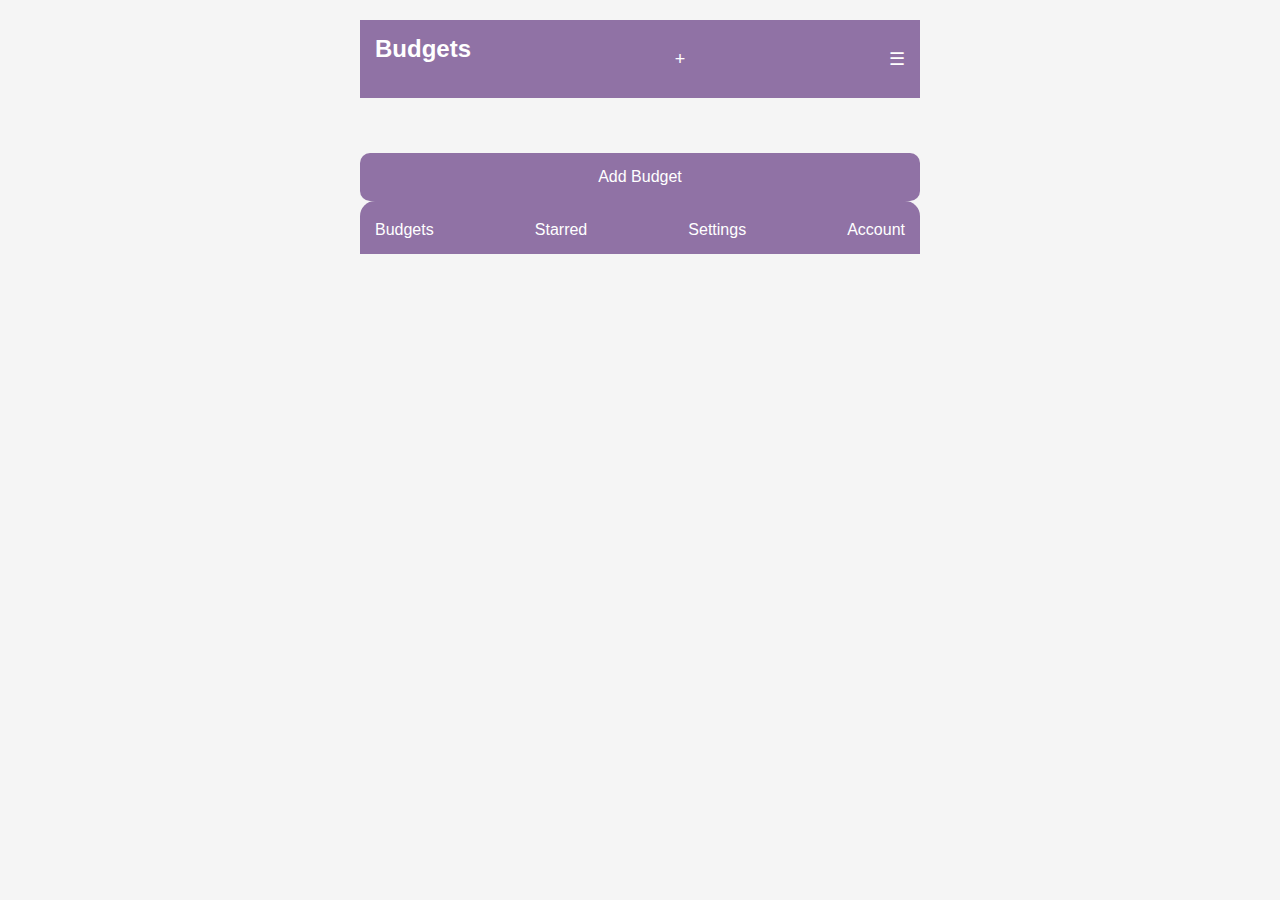
==== index.html @ 07c48a1a "🍧⛳️ Checkpoint ./script.js:70605578/17648 ./style.css:70605578/8191 ./account.html:70605578/2848 ./s" ====
<!DOCTYPE html>
<html lang="en">
<head>
  <meta charset="UTF-8">
  <meta name="viewport" content="width=device-width, initial-scale=1.0">
  <title>Main Page</title>
  <link rel="stylesheet" href="style.css">
</head>
<body>
  <div class="container">

    <!-- Header -->
    <header>
      <h1>Budgets</h1>
      <button class="add-btn" id="addBudgetBtn">+</button>
      <button class="menu-btn">☰</button>
    </header>

    <!-- Budget List Section -->
    <section class="budget-list" id="budgetPages">
      <!-- Budget items will be dynamically added here -->
    </section>

    <!-- Add Budget Button -->
    <button class="add-budget-btn" id="addBudgetBtn">Add Budget</button>

    <!-- Modal for adding new budget -->
    <div id="budgetModal" class="modal">
      <div class="modal-content">
        <h2>Add New Budget</h2>
        <label for="budgetTitleInput">Enter Budget Title:</label>
        <input type="text" id="budgetTitleInput" required>
        <button id="saveBudgetBtn" class="btn-primary">Save</button>
        <button id="closeModal" class="btn-secondary">Close</button>
      </div>
    </div>

    <!-- Bottom Navigation Bar -->
    <nav class="bottom-nav">
      <button class="nav-item" id="navBudgets">
        <i class="icon-home"></i>
        <span>Budgets</span>
      </button>
      <button class="nav-item" id="navStarred">
        <i class="icon-star"></i>
        <span>Starred</span>
      </button>
      <button class="nav-item" id="navSettings">
        <i class="icon-settings"></i>
        <span>Settings</span>
      </button>
      <button class="nav-item" id="navAccount">
        <i class="icon-account"></i>
        <span>Account</span>
      </button>
    </nav>

  </div>

  <script src="script.js"></script>
</body>
</html>
---- style.css ----
/* General Reset */
* {
  margin: 0;
  padding: 0;
  box-sizing: border-box;
  font-family: Arial, sans-serif;
}

body {
  background-color: #f5f5f5;
}

/* Container */
.container {
  width: 100%;
  max-width: 600px;
  margin: 0 auto;
  padding: 20px;
  display: flex;
  flex-direction: column;
  justify-content: flex-start;
}

/* Header */
header {
  display: flex;
  justify-content: space-between;
  align-items: center;
  background-color: #9072a5;
  color: white;
  padding: 15px;
}

header button {
  background: none;
  border: none;
  color: white;
  font-size: 18px;
  cursor: pointer;
}

/* Form Styling (Login, Sign-Up, Settings, etc.) */
.login-container, .signup-container, .settings-section, .account-section {
  background-color: white;
  padding: 30px;
  border-radius: 10px;
  box-shadow: 0 4px 12px rgba(0, 0, 0, 0.1);
  text-align: center;
  width: 100%;
  box-sizing: border-box;
}

h1 {
  font-size: 24px;
  margin-bottom: 20px;
}

.form-group {
  margin-bottom: 15px;
  text-align: left;
}

label {
  font-size: 14px;
  color: #555;
  display: block;
  margin-bottom: 5px;
}

input[type="text"], input[type="password"], input[type="email"], input[type="number"], input[type="date"], select {
  width: 100%;
  padding: 10px;
  font-size: 16px;
  border: 1px solid #ddd;
  border-radius: 5px;
}

.btn-primary {
  background-color: #4caf50;
  color: white;
  padding: 10px;
  border: none;
  border-radius: 5px;
  cursor: pointer;
  width: 100%;
  margin-top: 15px;
}

.btn-secondary {
  background-color: #f44336;
  color: white;
  padding: 10px;
  border: none;
  border-radius: 5px;
  cursor: pointer;
  width: 100%;
  margin-top: 15px;
}

a {
  color: #4caf50;
  text-decoration: none;
}

.add-budget-btn {
  background-color: #9072a5;
  color: white;
  padding: 15px;
  border-radius: 10px;
  border: none;
  width: 100%;
  text-align: center;
  font-size: 16px;
  margin-top: 15px;
  cursor: pointer;
}

/* Transaction List */
.transaction-list, .starred-list, .budget-list {
  margin: 20px 0;
}

.budget-item, .transaction-item, .starred-item {
  display: flex;
  justify-content: space-between;
  align-items: center;
  background-color: white;
  border-radius: 10px;
  padding: 15px;
  margin-bottom: 10px;
  box-shadow: 0 4px 6px rgba(0, 0, 0, 0.1);
}

.description {
  font-size: 16px;
  color: #333;
}

.amount {
  font-size: 16px;
}

.amount.income {
  color: #2e7d32; /* Green for income */
}

.amount.expense {
  color: #d32f2f; /* Red for expense */
}

.more-btn {
  background: none;
  border: none;
  font-size: 18px;
  cursor: pointer;
  color: #666;
}

/* Bottom Navigation Bar */
.bottom-nav {
  display: flex;
  justify-content: space-between;
  padding: 15px;
  background-color: #9072a5;
  border-radius: 15px 15px 0 0;
}

.nav-item {
  background: none;
  border: none;
  color: white;
  font-size: 16px;
  cursor: pointer;
  display: flex;
  flex-direction: column;
  align-items: center;
}

.nav-item i {
  font-size: 20px;
  margin-bottom: 5px;
}

/* Modal Styling */
.modal {
  position: fixed;
  top: 0;
  left: 0;
  width: 100%;
  height: 100%;
  background-color: rgba(0, 0, 0, 0.5);
  display: flex;
  justify-content: center;
  align-items: center;
  visibility: hidden;
}

.modal.active {
  visibility: visible;
}

.modal-content {
  background-color: white;
  padding: 30px;
  border-radius: 10px;
  box-shadow: 0 4px 12px rgba(0, 0, 0, 0.1);
  width: 90%;
  max-width: 400px;
  text-align: center;
}

.modal-content input {
  width: 100%;
  padding: 10px;
  margin: 10px 0;
  border: 1px solid #ddd;
  border-radius: 5px;
}

/* Responsive Adjustments */
@media (max-width: 768px) {
  .container {
    padding: 10px;
  }

  .budget-item {
    padding: 10px;
  }

  .add-budget-btn {
    padding: 12px;
  }

  .nav-item i {
    font-size: 18px;
  }
}
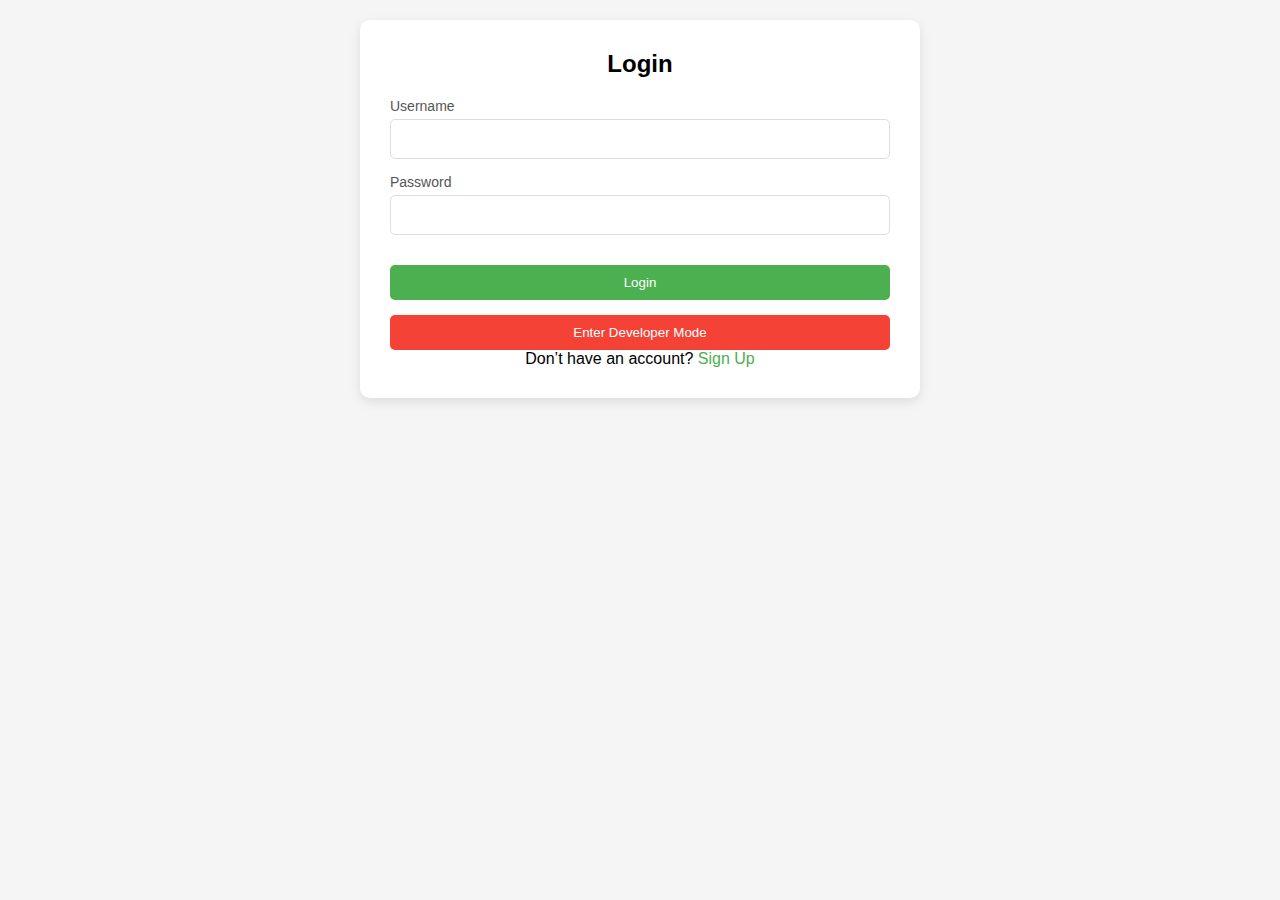
==== commit 1ed58991: "🌒🎀 Checkpoint ./script.js:70605578/25259 ./index.html:70605578/2741 ./main.html:70605578/3345 ./styl" ====
--- a/index.html
+++ b/index.html
@@ -3,57 +3,33 @@
 <head>
   <meta charset="UTF-8">
   <meta name="viewport" content="width=device-width, initial-scale=1.0">
-  <title>Main Page</title>
+  <title>Login</title>
   <link rel="stylesheet" href="style.css">
 </head>
 <body>
   <div class="container">
 
-    <!-- Header -->
-    <header>
-      <h1>Budgets</h1>
-      <button class="add-btn" id="addBudgetBtn">+</button>
-      <button class="menu-btn">☰</button>
-    </header>
+    <!-- Login Form -->
+    <div class="login-container">
+      <h1>Login</h1>
+      <form id="loginForm">
+        <div class="form-group">
+          <label for="username">Username</label>
+          <input type="text" id="username" required>
+        </div>
 
-    <!-- Budget List Section -->
-    <section class="budget-list" id="budgetPages">
-      <!-- Budget items will be dynamically added here -->
-    </section>
+        <div class="form-group">
+          <label for="password">Password</label>
+          <input type="password" id="password" required>
+        </div>
 
-    <!-- Add Budget Button -->
-    <button class="add-budget-btn" id="addBudgetBtn">Add Budget</button>
+        <button type="submit" class="btn-primary">Login</button>
+      </form>
 
-    <!-- Modal for adding new budget -->
-    <div id="budgetModal" class="modal">
-      <div class="modal-content">
-        <h2>Add New Budget</h2>
-        <label for="budgetTitleInput">Enter Budget Title:</label>
-        <input type="text" id="budgetTitleInput" required>
-        <button id="saveBudgetBtn" class="btn-primary">Save</button>
-        <button id="closeModal" class="btn-secondary">Close</button>
-      </div>
+      <button id="devModeBtn" class="btn-secondary">Enter Developer Mode</button>
+
+      <p>Don’t have an account? <a href="signup.html">Sign Up</a></p>
     </div>
-
-    <!-- Bottom Navigation Bar -->
-    <nav class="bottom-nav">
-      <button class="nav-item" id="navBudgets">
-        <i class="icon-home"></i>
-        <span>Budgets</span>
-      </button>
-      <button class="nav-item" id="navStarred">
-        <i class="icon-star"></i>
-        <span>Starred</span>
-      </button>
-      <button class="nav-item" id="navSettings">
-        <i class="icon-settings"></i>
-        <span>Settings</span>
-      </button>
-      <button class="nav-item" id="navAccount">
-        <i class="icon-account"></i>
-        <span>Account</span>
-      </button>
-    </nav>
 
   </div>
 
--- a/style.css
+++ b/style.css
@@ -234,4 +234,12 @@
   .nav-item i {
     font-size: 18px;
   }
+}
+
+/* For swiping effect */
+.budget-item.swiping-left {
+  transition: transform 0.3s ease;
+  transform: translateX(-100%); /* Move the item to the left */
+  background-color: red; /* Optional: Show red background when swiped */
+  color: white; /* Change text color to white */
 }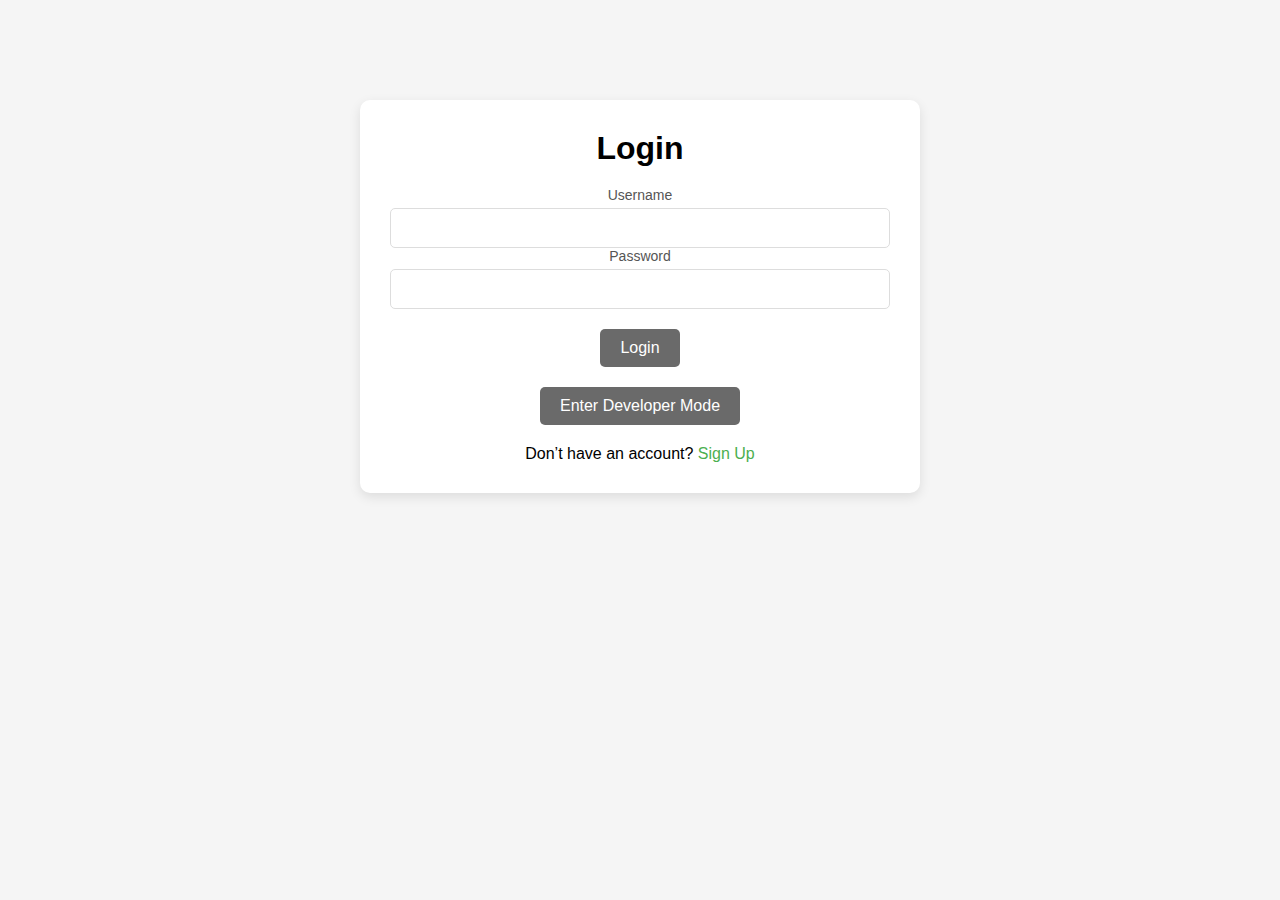
==== commit 4f978820: "🏜🐂 Checkpoint ./account.html:70605578/6785 ./custom_budget_template.html:70605578/38369 ./index.html" ====
--- a/index.html
+++ b/index.html
@@ -11,7 +11,8 @@
 
     <!-- Login Form -->
     <div class="login-container">
-      <h1>Login</h1>
+      <h1>Login</h1><div class="spacer"></div>
+
       <form id="loginForm">
         <div class="form-group">
           <label for="username">Username</label>
@@ -22,11 +23,15 @@
           <label for="password">Password</label>
           <input type="password" id="password" required>
         </div>
+<div class="spacer"></div>
 
         <button type="submit" class="btn-primary">Login</button>
       </form>
+<div class="spacer"></div>
 
+      <!-- Developer Mode Button -->
       <button id="devModeBtn" class="btn-secondary">Enter Developer Mode</button>
+<div class="spacer"></div>
 
       <p>Don’t have an account? <a href="signup.html">Sign Up</a></p>
     </div>
--- a/style.css
+++ b/style.css
@@ -6,8 +6,24 @@
   font-family: Arial, sans-serif;
 }
 
+/* CSS Variables for Dynamic Theme */
+:root {
+  --main-color: #9072a5; /* Default main app color */
+  --main-bg-color: #f5f5f5; /* Default light background */
+  --text-color: #000000; /* Default text color */
+  --header-footer-text-color: #ffffff; /* Default text color for header/footer */
+}
+
+
+body, header, .btn-primary, .btn-secondary, .btn-limit {
+  transition: background-color 0.3s ease, color 0.3s ease;
+}
+/* Apply dynamic main color and text color */
 body {
-  background-color: #f5f5f5;
+  background-color: #f5f5f5; /* Fallback */
+  background-color: var(--main-bg-color); /* Main dynamic color */
+  color:black;
+  padding-bottom: 80px; /* Space for bottom navigation bar */
 }
 
 /* Container */
@@ -16,30 +32,71 @@
   max-width: 600px;
   margin: 0 auto;
   padding: 20px;
+  flex-grow: 1;
   display: flex;
   flex-direction: column;
   justify-content: flex-start;
+  min-height: calc(100vh - 80px);
+  box-sizing: border-box;
+  overflow-x: hidden;
+  padding-top: 100px;
+  padding-bottom: 100px;
 }
 
 /* Header */
 header {
+  height: 80px;
   display: flex;
   justify-content: space-between;
   align-items: center;
-  background-color: #9072a5;
-  color: white;
   padding: 15px;
+  background-color: var(--main-color);
+  position: fixed;
+  top: 0;
+  width: 100%;
+  max-width: 600px;
+  margin: 0 auto;
+  z-index: 1000;
+  left: 0;
+  right: 0;
+  box-shadow: 0 2px 10px rgba(0, 0, 0, 0.1);
+  color: var(--header-footer-text-color);
+}
+
+/* General header image size */
+.header-image {
+  width: 20px;
+  height: 20px;
+}
+
+/* Enlarge one specific image */
+.large-image {
+  width: 40px;
+  height: 40px;
+  margin: 0 auto;
 }
 
 header button {
   background: none;
   border: none;
-  color: white;
+  color: var(--header-footer-text-color);
   font-size: 18px;
   cursor: pointer;
 }
 
-/* Form Styling (Login, Sign-Up, Settings, etc.) */
+/* Combined styling for title and balance in header */
+header h1, #balanceInHeader {
+  display: flex;
+  align-items: center;
+  justify-content: center;
+  font-size: 25px;
+  color: var(--header-footer-text-color); /* Ensure text color is white */
+  margin: 0;
+  padding: 0 10px;
+  flex-wrap: wrap;
+}
+
+/* Form Styling */
 .login-container, .signup-container, .settings-section, .account-section {
   background-color: white;
   padding: 30px;
@@ -48,16 +105,6 @@
   text-align: center;
   width: 100%;
   box-sizing: border-box;
-}
-
-h1 {
-  font-size: 24px;
-  margin-bottom: 20px;
-}
-
-.form-group {
-  margin-bottom: 15px;
-  text-align: left;
 }
 
 label {
@@ -75,35 +122,14 @@
   border-radius: 5px;
 }
 
-.btn-primary {
-  background-color: #4caf50;
-  color: white;
-  padding: 10px;
-  border: none;
-  border-radius: 5px;
-  cursor: pointer;
-  width: 100%;
-  margin-top: 15px;
-}
-
-.btn-secondary {
-  background-color: #f44336;
-  color: white;
-  padding: 10px;
-  border: none;
-  border-radius: 5px;
-  cursor: pointer;
-  width: 100%;
-  margin-top: 15px;
-}
-
 a {
   color: #4caf50;
   text-decoration: none;
 }
 
+/* Button Styling */
 .add-budget-btn {
-  background-color: #9072a5;
+  background-color: var(--main-color);
   color: white;
   padding: 15px;
   border-radius: 10px;
@@ -113,6 +139,37 @@
   font-size: 16px;
   margin-top: 15px;
   cursor: pointer;
+}
+
+.add-buttons {
+  display: flex;
+  justify-content: space-between;
+}
+
+.btn-primary, .btn-secondary, .btn-limit {
+  padding: 10px 15px;
+  border: none;
+  border-radius: 5px;
+  font-size: 16px;
+  cursor: pointer;
+  color: white;
+  padding: 10px 20px;
+}
+
+.btn-primary {
+  background-color: #333333ba;
+}
+
+.btn-secondary {
+  background-color: #333333ba;
+}
+
+.btn-limit {
+  background-color: #333333ba;
+}
+
+.btn-primary:hover, .btn-secondary:hover, .btn-limit:hover {
+  opacity: 0.8;
 }
 
 /* Transaction List */
@@ -141,13 +198,14 @@
 }
 
 .amount.income {
-  color: #2e7d32; /* Green for income */
+  color: #2e7d32;
 }
 
 .amount.expense {
-  color: #d32f2f; /* Red for expense */
-}
-
+  color: #d32f2f;
+}
+
+/* Dropdown Menu Styling */
 .more-btn {
   background: none;
   border: none;
@@ -156,29 +214,133 @@
   color: #666;
 }
 
+.transaction-options {
+  position: relative;
+}
+
+.transaction-dropdown-content {
+  display: none;
+  position: absolute;
+  left: -10px;
+  top: 30px;
+  background-color: #f9f9f9;
+  min-width: 150px;
+  box-shadow: 0px 8px 16px rgba(0, 0, 0, 0.2);
+  z-index: 1;
+  border-radius: 5px;
+}
+
+.transaction-dropdown-content button {
+  background-color: white;
+  border: none;
+  padding: 12px;
+  text-align: left;
+  width: 100%;
+  cursor: pointer;
+}
+
+.transaction-dropdown-content button:hover {
+  background-color: #ddd;
+}
+
+.transaction-options.active .transaction-dropdown-content {
+  display: block;
+}
+
 /* Bottom Navigation Bar */
 .bottom-nav {
   display: flex;
   justify-content: space-between;
   padding: 15px;
-  background-color: #9072a5;
-  border-radius: 15px 15px 0 0;
+  background-color: var(--main-color);
+  position: fixed;
+  bottom: 0;
+  width: 100%;
+  max-width: 600px;
+  margin: 0 auto;
+  z-index: 1000;
+  left: 0;
+  right: 0;
+  padding-left: 20px;
+  padding-right: 20px;
+  box-shadow: 0 -2px 10px rgba(0, 0, 0, 0.1);
+  color: var(--header-footer-text-color);
 }
 
 .nav-item {
   background: none;
   border: none;
-  color: white;
+  color: var(--header-footer-text-color);
   font-size: 16px;
   cursor: pointer;
   display: flex;
   flex-direction: column;
   align-items: center;
-}
-
-.nav-item i {
-  font-size: 20px;
+  justify-content: center;
+  padding: 10px;
+}
+
+.nav-item img {
+  width: 30px;
+  height: 30px;
   margin-bottom: 5px;
+}
+
+/* Summary Section */
+.summary-section {
+  bottom: 100px;
+  display: flex;
+  justify-content: space-between;
+  padding: 15px;
+  background-color: var(--main-color);
+  position: fixed;
+  width: 100%;
+  max-width: 600px;
+  margin: 0 auto;
+  z-index: 1000;
+  left: 0;
+  right: 0;
+  padding-left: 20px;
+  padding-right: 20px;
+  box-shadow: 0 -2px 10px rgba(0, 0, 0, 0.1);
+}
+
+.summary-section p {
+  margin: 0;
+  font-size: 16px;
+}
+
+/* Bold text for Balance */
+#totalBalance {
+  font-weight: bold;
+}
+
+/* Positive and Negative balance colors */
+.positive-balance {
+  color: #4caf50;
+}
+
+.negative-balance {
+  color: #ff5722;
+}
+
+/* Progress Bars */
+.progress-bars div {
+  margin-bottom: 15px;
+}
+
+.progress-bar-container {
+  width: 100%;
+  background-color: #e0e0e0;
+  border-radius: 10px;
+  height: 20px;
+  margin-top: 5px;
+}
+
+.progress-bar {
+  height: 100%;
+  border-radius: 10px;
+  transition: width 0.3s ease;
 }
 
 /* Modal Styling */
@@ -236,10 +398,72 @@
   }
 }
 
-/* For swiping effect */
-.budget-item.swiping-left {
-  transition: transform 0.3s ease;
-  transform: translateX(-100%); /* Move the item to the left */
-  background-color: red; /* Optional: Show red background when swiped */
-  color: white; /* Change text color to white */
+/* Dropdown Menu Styling */
+.more-options {
+  position: relative;
+  display: inline-block;
+}
+
+.more-options button {
+  background: none;
+  border: none;
+  font-size: 18px;
+  cursor: pointer;
+}
+
+.dropdown-content {
+  display: none;
+  position: absolute;
+  left: 0;
+  background-color: #f9f9f9;
+  min-width: 150px;
+  box-shadow: 0px 8px 16px rgba(0, 0, 0, 0.2);
+  z-index: 1;
+}
+
+.dropdown-content button {
+  background-color: white;
+  border: none;
+  padding: 12px 16px;
+  text-align: left;
+  width: 100%;
+  box-sizing: border-box;
+  cursor: pointer;
+}
+
+.dropdown-content button:hover {
+  background-color: #ddd;
+}
+
+.more-options.active .dropdown-content {
+  display: block;
+}
+
+.hidden {
+  display: none;
+}
+
+
+#colorPicker {
+  width: 80px; /* Change this to make it larger */
+  height: 80px; /* Adjust height to make it larger */
+  border-radius: 0px; /* Add some border radius to make it look nicer */
+  border: 5px solid #ccc; /* Optional border styling */
+  cursor: pointer; /* Change cursor to pointer to indicate it's clickable */
+}
+
+/* Style for the divider between sections */
+.settings-divider {
+  border: 0;
+  height: 1px;
+  background-color: #ccc;
+  margin: 20px 0; /* Adds spacing around the divider */
+}
+
+/* Add spacing between settings items */
+.settings-item {
+  margin-bottom: 20px;
+}
+.spacer {
+  height: 20px;
 }